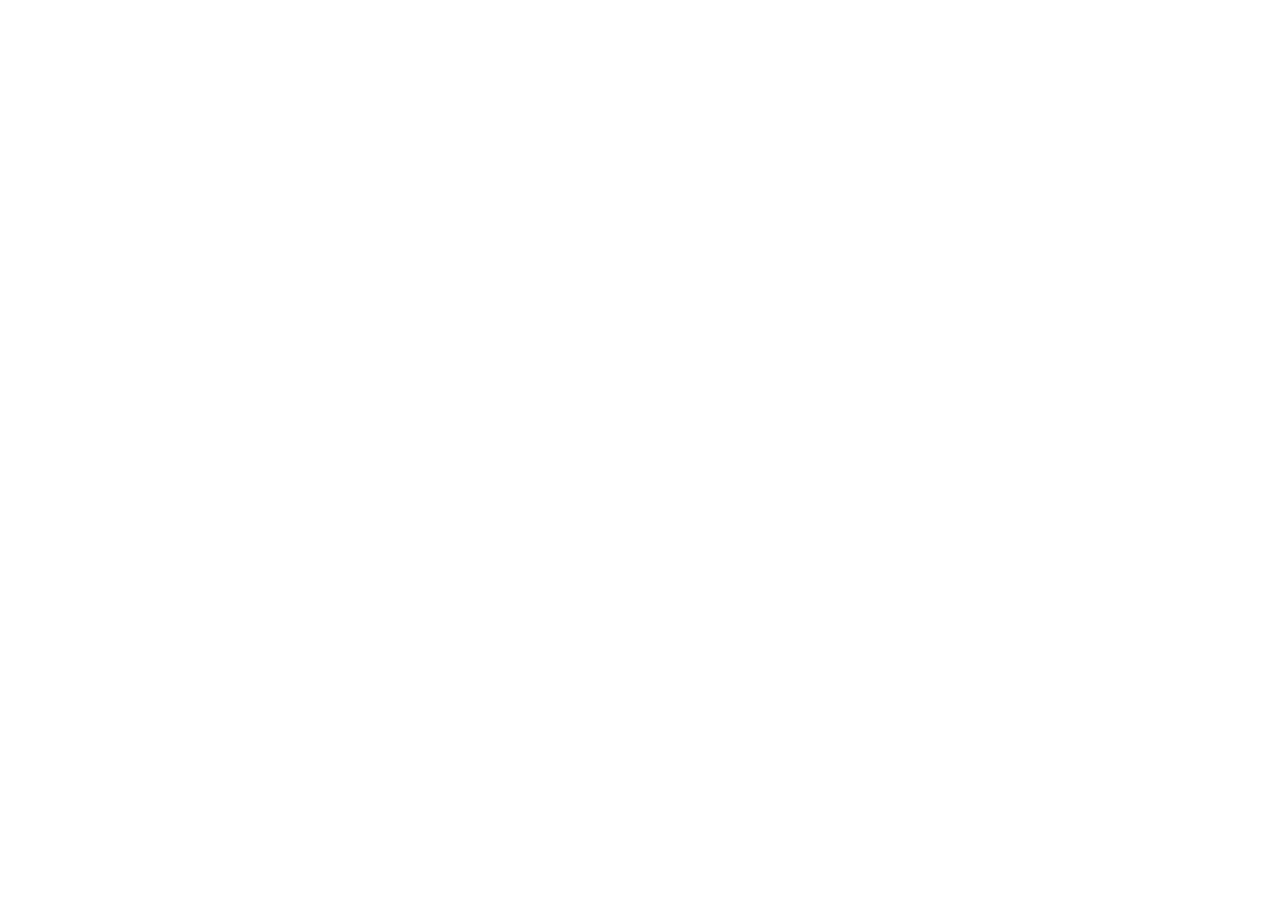
==== frontend/index.html @ 9d23db8c "upando a estrutura do projeto nada de mais aqui" ====
<!DOCTYPE html>
<html lang="en">
  <head>
    <meta charset="UTF-8" />
    <meta name="viewport" content="width=device-width, initial-scale=1.0" />
    <title>Reacoes</title>
    <!-- Link para estilos css-->
  </head>
  <body>
    <!-- SCRIPTS JS-->
  </body>
</html>
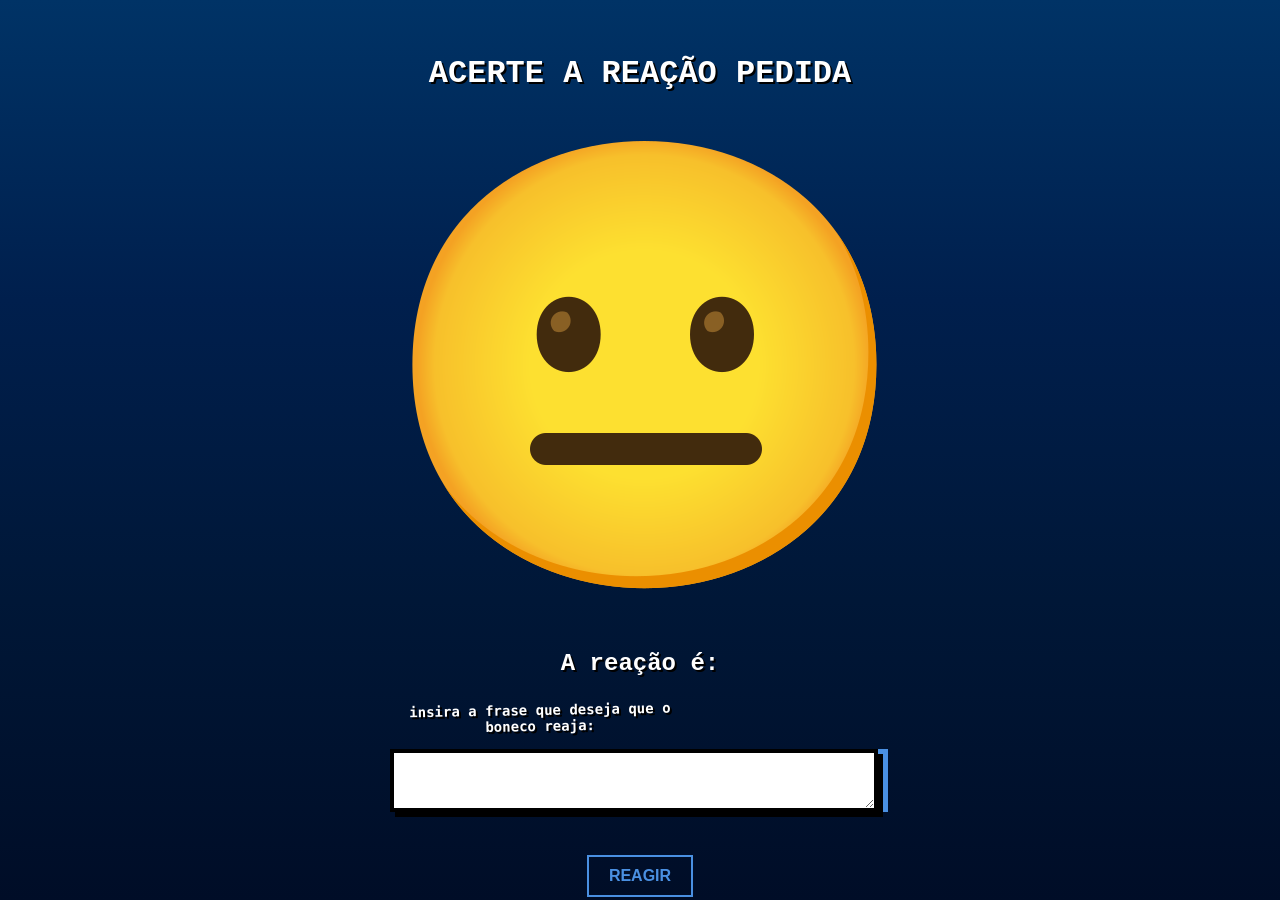
==== commit 16d81083: "prototipo do frontend falta arrumar algumas coisas, mas a estetica é essa" ====
--- a/frontend/index.html
+++ b/frontend/index.html
@@ -5,8 +5,31 @@
     <meta name="viewport" content="width=device-width, initial-scale=1.0" />
     <title>Reacoes</title>
     <!-- Link para estilos css-->
+    <link rel="stylesheet" href="assets/css/style.css" />
   </head>
   <body>
+    <div class="container">
+      <h1>ACERTE A REAÇÃO PEDIDA</h1>
+
+      <div class="image ativo">
+        <img src="assets/images/emogi_neutro.png" alt="neutro" />
+      </div>
+
+      <div class="text-reacao">
+        <h2>A reação é:</h2>
+      </div>
+
+      <div class="label-container">
+        <div class="label">insira a frase que deseja que o boneco reaja:</div>
+        <textarea
+          class="container-input smooth-type"
+          type="input-text"
+          id="input-text"
+        ></textarea>
+      </div>
+
+      <button id="predict-btn" class="button">REAGIR</button>
+    </div>
     <!-- SCRIPTS JS-->
   </body>
 </html>
--- a/frontend/assets/css/style.css
+++ b/frontend/assets/css/style.css
@@ -0,0 +1,237 @@
+body {
+  font-family: "Courier New", Courier, monospace;
+  color: white;
+  margin: 0;
+  padding: 0;
+  background: linear-gradient(180deg, #003366, #001f4d, #001737, #000d27);
+  text-shadow: 2px 2px 0 black;
+  min-height: 100vh;
+  display: flex;
+  flex-direction: column;
+  align-items: center;
+  justify-content: center;
+}
+
+.container {
+  max-width: 500px;
+  margin: 0 auto;
+  text-align: center;
+}
+
+.label-container {
+  width: 300px;
+  position: relative;
+  font-family: monospace;
+}
+
+.container-input {
+  width: 450px;
+  padding: 15px;
+  font-weight: bold;
+  color: #000;
+  background-color: #fff;
+  border: 4px solid #000;
+  height: 30px;
+  margin: 10px 0;
+  font-size: 16px;
+  position: relative;
+  overflow-y: auto;
+  overflow-x: hidden;
+  border-radius: 0;
+  outline: none;
+  transition: all 0.3s cubic-bezier(0.25, 0.8, 0.25, 1);
+  box-shadow: 5px 5px 0 #000, 10px 0 #4a90e2;
+  text-align: left;
+  line-height: 1.5;
+  padding-top: 10px;
+}
+
+@keyframes glitch {
+  0% {
+    transform: translate(0);
+  }
+  20% {
+    transform: translate(-2px, 2px);
+  }
+  40% {
+    transform: translate(2px 2px);
+  }
+  60% {
+    transform: translate(2px, -2px);
+  }
+  100% {
+    transform: translate(0);
+  }
+}
+
+.container-input:focus {
+  animation: focus-pulse 4s cubic-bezier(0.25, 0.8, 0.25, 1) infinite glitch
+    0.3s cubic-bezier(0.25, 0.8, 0.25, 1) infinite;
+}
+
+.container-input:focus::after {
+  content: "";
+  position: absolute;
+  top: -2px;
+  left: -2px;
+  right: -2px;
+  bottom: -2px;
+  background: white;
+  z-index: -1;
+}
+
+.container-input:focus::before {
+  content: "";
+  position: absolute;
+  top: 0;
+  left: 0;
+  width: 100%;
+  height: 100%;
+  background: black;
+  z-index: -2;
+  clip-path: inset(0 100% 0 0);
+  animation: glitch-slice 4s steps(2, end) infinite;
+}
+
+@keyframes glitch-slice {
+  0% {
+    clip-path: inset(0 100% 0 0);
+  }
+  10% {
+    clip-path: inset(0 5% 0 0);
+  }
+  20% {
+    clip-path: inset(0 80% 0 0);
+  }
+  30% {
+    clip-path: inset(0 10% 0 0);
+  }
+  40% {
+    clip-path: inset(0 50% 0 0);
+  }
+  50% {
+    clip-path: inset(0 30% 0 0);
+  }
+  60% {
+    clip-path: inset(0 70% 0 0);
+  }
+  70% {
+    clip-path: inset(0 15% 0 0);
+  }
+  80% {
+    clip-path: inset(0 90% 0 0);
+  }
+  90% {
+    clip-path: inset(0 5% 0 0);
+  }
+  100% {
+    clip-path: inset(0 100% 0 0);
+  }
+}
+
+.label {
+  left: -3px;
+  top: -20px;
+  font-size: 14px;
+  font-weight: bold;
+  color: #fff;
+  padding: 5px 10px;
+  transform: rotate(-1deg);
+  z-index: 1;
+  transition: all 0.3s cubic-bezier(0.25, 0.8 0.25, 1);
+}
+
+.container-input:focus + .label {
+  transform: rotate(0deg) scale(1.05);
+  background-color: #4a90e2;
+}
+
+.smooth-type::before {
+  content: "";
+  position: absolute;
+  top: 0;
+  right: 0;
+  bottom: 0;
+  left: 0;
+  background: linear-gradient(90deg, #fff 0%, rgba(255, 255, 255, 0) 100%);
+  z-index: 1;
+  opacity: 0;
+  transition: opacity 0.3s ease;
+}
+
+.smooth-type:focus::before {
+  opacity: 1;
+  animation: type-gradient 2s linear infinite;
+}
+
+@keyframes type-gradient {
+  0% {
+    background-position: 300px 0;
+  }
+  100% {
+    background-position: 0 0;
+  }
+}
+
+.container-input::placeholder {
+  color: #888;
+  transition: color 0.3s ease;
+}
+
+.smooth-type:focus::placeholder {
+  color: transparent;
+}
+
+@keyframes focus-pulse {
+  0%,
+  100% {
+    border-color: #000;
+  }
+
+  50% {
+    border-color: #4a90e2;
+  }
+}
+
+.button {
+  padding: 10px 20px;
+  font-size: 16px;
+  cursor: pointer;
+  top: 30px;
+  color: #4a90e2;
+  text-transform: uppercase;
+  text-decoration: none;
+  border: 2px solid #4a90e2;
+  cursor: pointer;
+  font-weight: bold;
+  background: transparent;
+  position: relative;
+  transition: all 1s;
+  overflow: hidden;
+}
+
+.button:hover {
+  color: white;
+}
+
+.button::before {
+  content: "";
+  position: absolute;
+  height: 100%;
+  width: 0%;
+  top: 0;
+  left: -40px;
+  transform: skewX(45deg);
+  background-color: #4a90e2;
+  z-index: -1;
+  transition: all 1s;
+}
+
+.button:hover::before {
+  width: 160%;
+}
+
+h1 {
+  font-style: bold;
+  color: #fff;
+}
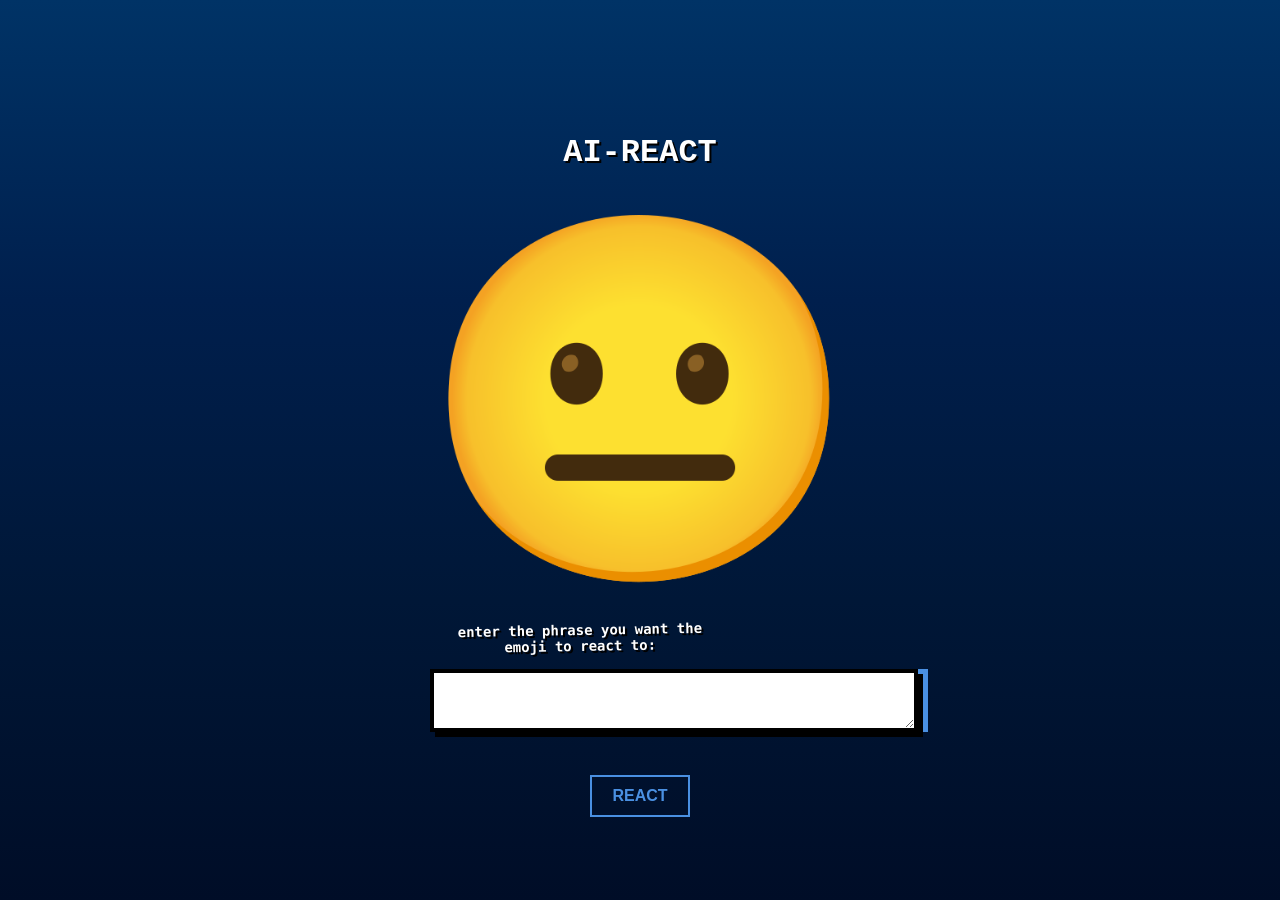
==== commit 20d6ff3e: "tudo funcionando provavelmente meu ultimo commit" ====
--- a/frontend/index.html
+++ b/frontend/index.html
@@ -6,21 +6,50 @@
     <title>Reacoes</title>
     <!-- Link para estilos css-->
     <link rel="stylesheet" href="assets/css/style.css" />
+    <link rel="stylesheet" href="assets/css/image.css" />
   </head>
   <body>
     <div class="container">
-      <h1>ACERTE A REAÇÃO PEDIDA</h1>
+      <h1>AI-REACT</h1>
 
-      <div class="image ativo">
-        <img src="assets/images/emogi_neutro.png" alt="neutro" />
-      </div>
+      <div class="imagemReacao">
+        <div class="imagem ativo">
+          <img src="assets/images/emogi_neutro.png" alt="emogi_neutro" />
+        </div>
 
-      <div class="text-reacao">
-        <h2>A reação é:</h2>
+        <div class="imagem">
+          <img src="assets/images/emogi_angry.png" alt="emogi_angry" />
+        </div>
+
+        <div class="imagem">
+          <img src="assets/images/emogi_disgust.png" alt="emogi_disgust" />
+        </div>
+
+        <div class="imagem">
+          <img src="assets/images/emogi_fear.png" alt="emogi_fear" />
+        </div>
+
+        <div class="imagem">
+          <img src="assets/images/emogi_happy.png" alt="emogi_happy" />
+        </div>
+
+        <div class="imagem">
+          <img src="assets/images/emogi_neutro.png" alt="emogi_neutro" />
+        </div>
+
+        <div class="imagem">
+          <img src="assets/images/emogi_sad.png" alt="emogi_sad" />
+        </div>
+
+        <div class="imagem">
+          <img src="assets/images/emogi_surprise.png" alt="emogi_surprise" />
+        </div>
       </div>
 
       <div class="label-container">
-        <div class="label">insira a frase que deseja que o boneco reaja:</div>
+        <div class="label">
+          enter the phrase you want the emoji to react to:
+        </div>
         <textarea
           class="container-input smooth-type"
           type="input-text"
@@ -28,8 +57,14 @@
         ></textarea>
       </div>
 
-      <button id="predict-btn" class="button">REAGIR</button>
+      <button id="predict-btn" class="button">REACT</button>
+
+      <div class="result" id="result"></div>
     </div>
     <!-- SCRIPTS JS-->
+    <script
+      type="module"
+      src="scripts/controller/dashboardController.js"
+    ></script>
   </body>
 </html>
--- a/frontend/assets/css/style.css
+++ b/frontend/assets/css/style.css
@@ -235,3 +235,8 @@
   font-style: bold;
   color: #fff;
 }
+
+.result {
+  position: absolute;
+  margin-left: 300px;
+}
--- a/frontend/assets/css/image.css
+++ b/frontend/assets/css/image.css
@@ -0,0 +1,13 @@
+.imagemReacao .imagem {
+  display: none;
+}
+
+.imagemReacao .imagem.ativo {
+  display: block;
+}
+
+.imagemReacao .imagem img {
+  width: 420px;
+  height: 420px;
+  object-fit: contain;
+}
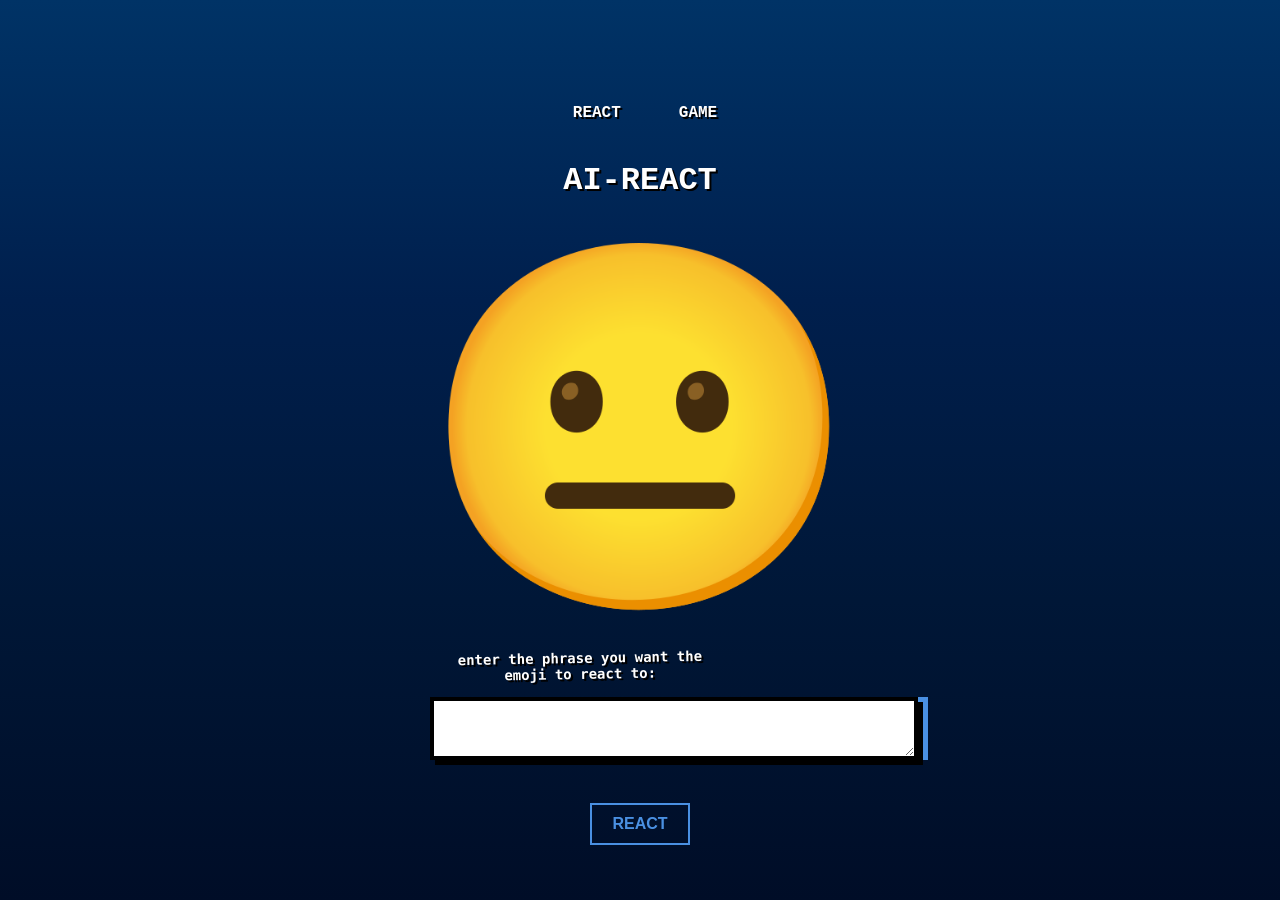
==== commit 2587ecda: "adicionando a geração de reacao pro jogo" ====
--- a/frontend/index.html
+++ b/frontend/index.html
@@ -7,8 +7,16 @@
     <!-- Link para estilos css-->
     <link rel="stylesheet" href="assets/css/style.css" />
     <link rel="stylesheet" href="assets/css/image.css" />
+    <link rel="stylesheet" href="assets/css/header.css" />
   </head>
   <body>
+    <div class="header" id="header">
+      <div class="navigation_header" id="navigation_header">
+        <a href="../frontend/index.html" class="active">REACT</a>
+        <a href="../frontend/game.html">GAME</a>
+      </div>
+    </div>
+
     <div class="container">
       <h1>AI-REACT</h1>
 
@@ -31,10 +39,6 @@
 
         <div class="imagem">
           <img src="assets/images/emogi_happy.png" alt="emogi_happy" />
-        </div>
-
-        <div class="imagem">
-          <img src="assets/images/emogi_neutro.png" alt="emogi_neutro" />
         </div>
 
         <div class="imagem">
--- a/frontend/assets/css/style.css
+++ b/frontend/assets/css/style.css
@@ -141,6 +141,18 @@
   transition: all 0.3s cubic-bezier(0.25, 0.8 0.25, 1);
 }
 
+.label_random {
+  color: rgb(81, 255, 0);
+}
+
+.label_result_right {
+  color: rgb(81, 255, 0);
+}
+
+.label_result_wrong {
+  color: rgb(255, 57, 2);
+}
+
 .container-input:focus + .label {
   transform: rotate(0deg) scale(1.05);
   background-color: #4a90e2;
--- a/frontend/assets/css/header.css
+++ b/frontend/assets/css/header.css
@@ -0,0 +1,36 @@
+.header,
+.navigation_header {
+  display: flex;
+  flex-direction: row;
+  align-items: center;
+}
+
+.header {
+  background-color: var(--color-dark2);
+  box-shadow: 1px 1px 4px var(--color-dark4);
+  height: 3.5em;
+  justify-content: space-between;
+  padding: 0 10%;
+}
+
+.navigation_header {
+  gap: 3em;
+  z-index: 2;
+}
+
+.navigation_header a {
+  text-decoration: none;
+  color: var(--color-orange);
+  transition: 1s;
+  font-weight: bold;
+}
+
+.navigation_header a:hover {
+  color: var(--color-white);
+}
+
+.active {
+  background-color: var(--color-dark3);
+  padding: 10px;
+  border-radius: 10px;
+}
